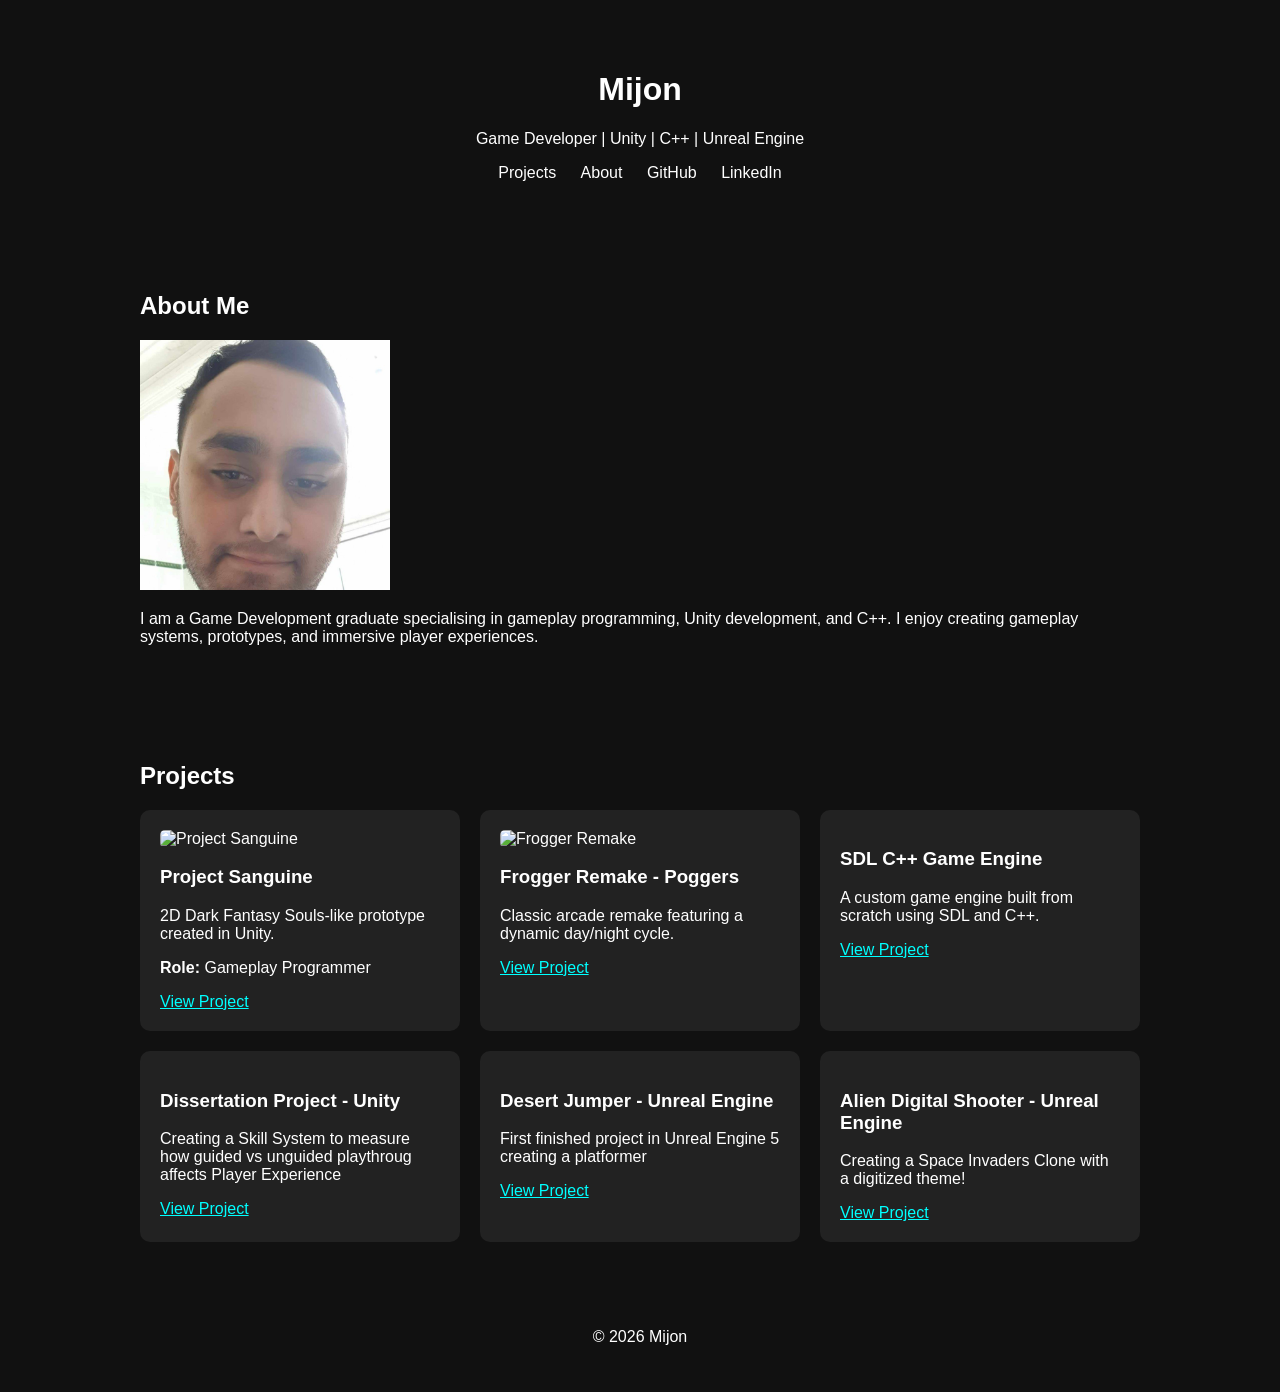
==== index.html @ 6f87bd1b "Added Extra Projects - Templated" ====
<!DOCTYPE html>
<html lang="en">
<head>
<meta charset="UTF-8">
<meta name="viewport" content="width=device-width, initial-scale=1.0">
<title>Mijon | Game Developer Portfolio</title>
<link rel="stylesheet" href="style.css">
</head>
<body>

<header>
<h1>Mijon</h1>
<p>Game Developer | Unity | C++ | Unreal Engine</p>
<nav>
<a href="#projects">Projects</a>
<a href="#about">About</a>
<a href="https://github.com/mijon17/UNI_GamesComputing_Prototypes">GitHub</a>
<a href="https://www.linkedin.com/in/mijon-mohammed-620544286/">LinkedIn</a>
</nav>
</header>

<section id="about">
<h2>About Me</h2>
<img src="images/mijon.jpg" style="max-width:25%; height:auto;">
<p>
I am a Game Development graduate specialising in gameplay programming,
Unity development, and C++. I enjoy creating gameplay systems,
prototypes, and immersive player experiences.
</p>
</section>

<section id="projects">
<h2>Projects</h2>

<div class="project-container">

<div class="project-card">
<img src="images/sanguine.png" alt="Project Sanguine">
<h3>Project Sanguine</h3>
<p>2D Dark Fantasy Souls-like prototype created in Unity.</p>
<p><strong>Role:</strong> Gameplay Programmer</p>
<a href="projects/project-sanguine.html">View Project</a>
</div>

<div class="project-card">
<img src="images/frogger.png" alt="Frogger Remake">
<h3>Frogger Remake - Poggers</h3>
<p>Classic arcade remake featuring a dynamic day/night cycle.</p>
<a href="projects/frogger.html">View Project</a>
</div>

<div class="project-card">
<h3>SDL C++ Game Engine</h3>
<p>A custom game engine built from scratch using SDL and C++.</p>
<a href="projects/game-engine.html">View Project</a>
</div>

<div class="project-card">
<h3>Dissertation Project - Unity</h3>
<p>Creating a Skill System to measure how guided vs unguided playthroug affects Player Experience</p>
<a href="projects/game-engine.html">View Project</a>
</div>

<div class="project-card">
<h3>Desert Jumper - Unreal Engine</h3>
<p>First finished project in Unreal Engine 5 creating a platformer</p>
<a href="projects/game-engine.html">View Project</a>
</div>

<div class="project-card">
<h3>Alien Digital Shooter - Unreal Engine</h3>
<p>Creating a Space Invaders Clone with a digitized theme!</p>
<a href="projects/game-engine.html">View Project</a>
</div>


</div>
</section>

<footer>
<p>© 2026 Mijon</p>
</footer>

</body>
</html>
---- style.css ----
body {
font-family: Arial, sans-serif;
margin: 0;
background: #111;
color: white;
}

header {
text-align: center;
padding: 50px;
}

nav a {
color: white;
margin: 10px;
text-decoration: none;
}

section {
max-width: 1000px;
margin: auto;
padding: 40px;
}

.project-container {
display: grid;
grid-template-columns: repeat(auto-fit, minmax(280px,1fr));
gap: 20px;
}

.project-card {
background: #222;
padding: 20px;
border-radius: 10px;
}

.project-card img {
width: 100%;
border-radius: 5px;
}

a {
color: cyan;
}

footer {
text-align: center;
padding: 30px;
}

.home-button {
    display: inline-block;
    padding: 10px 20px;
    background: #8b0000;
    color: white;
    text-decoration: none;
    border-radius: 6px;
    margin-bottom: 20px;
    transition: background 0.3s;
}

    .home-button:hover {
        background: #b22222;
    }
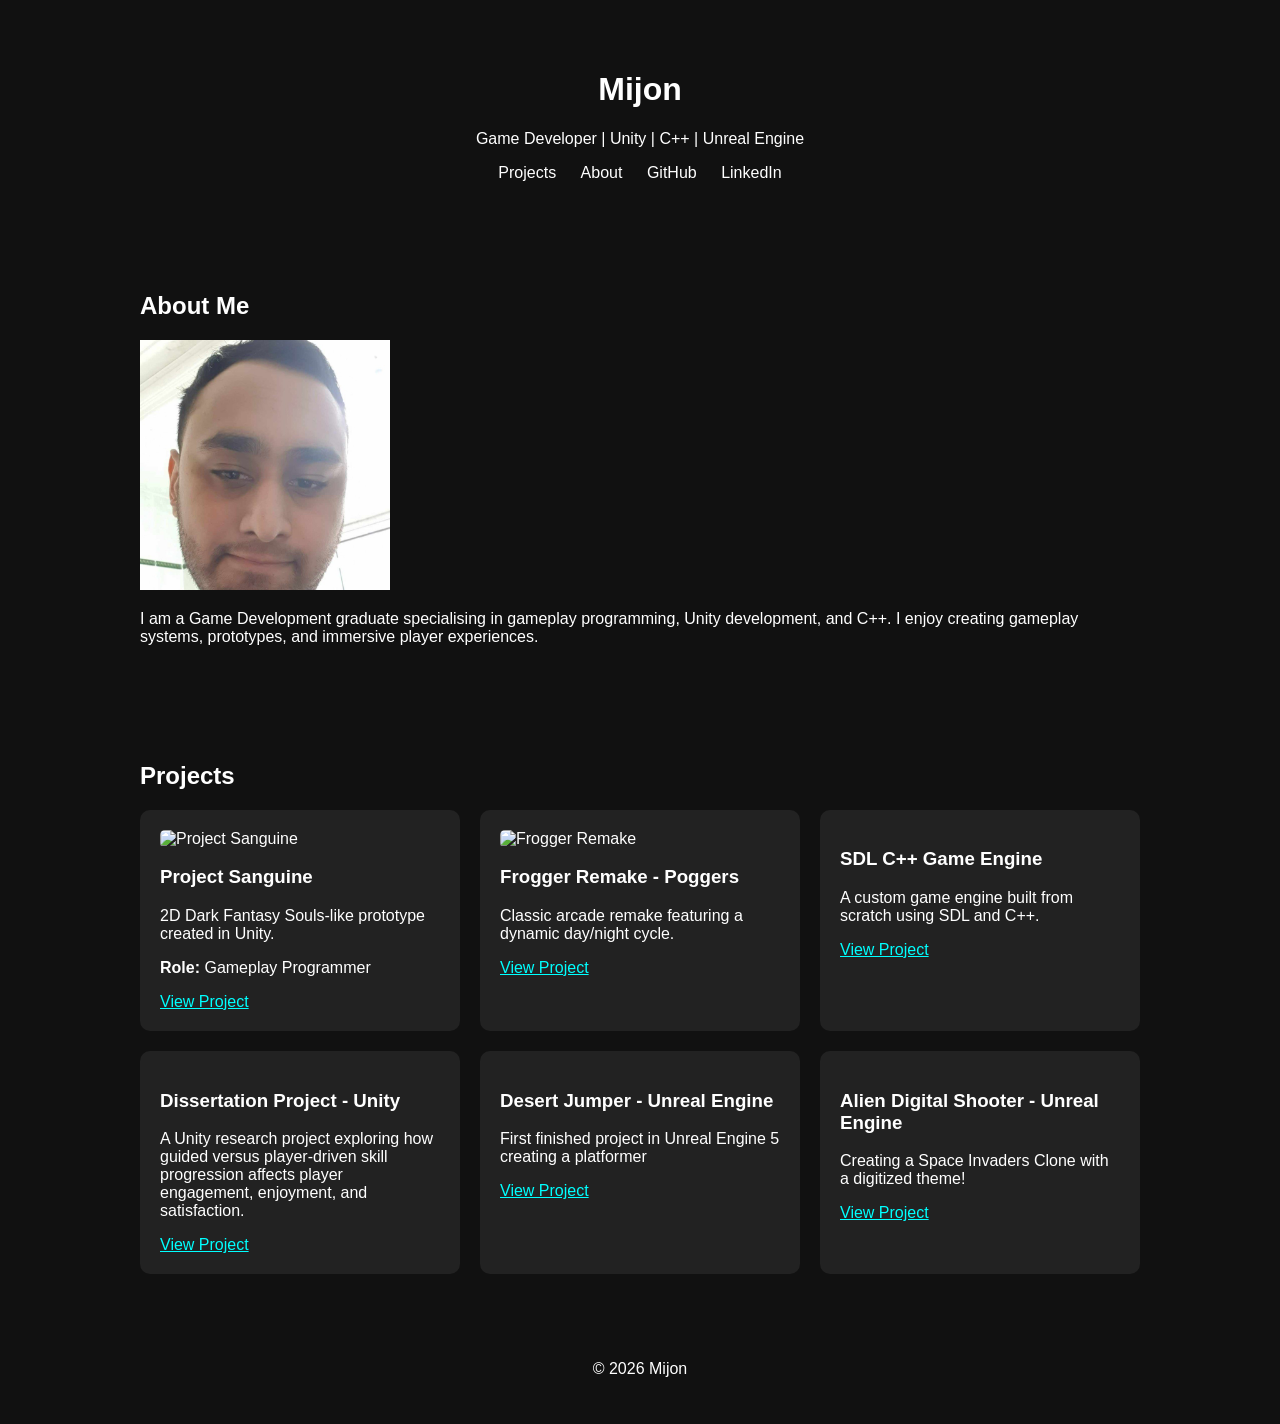
==== commit f866ede4: "Updated Dissertation Proj Desc." ====
--- a/index.html
+++ b/index.html
@@ -57,7 +57,7 @@
 
 <div class="project-card">
 <h3>Dissertation Project - Unity</h3>
-<p>Creating a Skill System to measure how guided vs unguided playthroug affects Player Experience</p>
+<p>A Unity research project exploring how guided versus player-driven skill progression affects player engagement, enjoyment, and satisfaction.</p>
 <a href="projects/game-engine.html">View Project</a>
 </div>
 
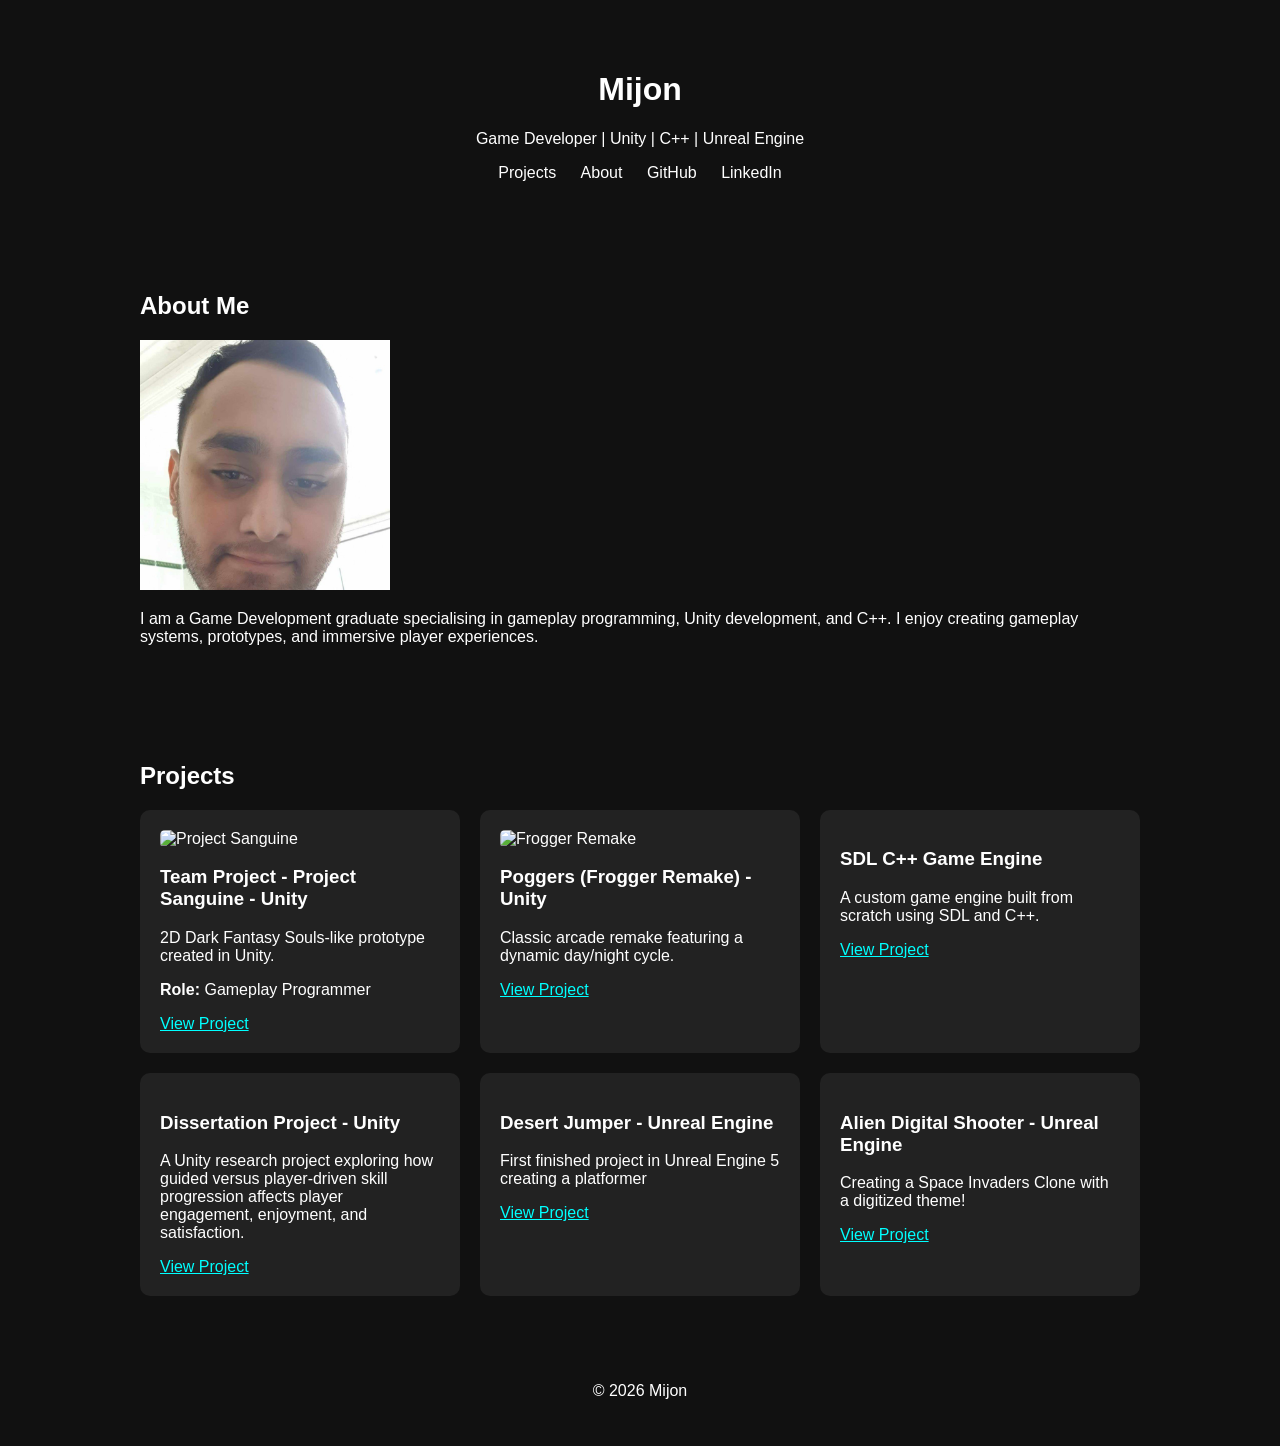
==== commit 7646429c: "Update Project Descriptions" ====
--- a/index.html
+++ b/index.html
@@ -36,7 +36,7 @@
 
 <div class="project-card">
 <img src="images/sanguine.png" alt="Project Sanguine">
-<h3>Project Sanguine</h3>
+<h3>Team Project - Project Sanguine - Unity</h3>
 <p>2D Dark Fantasy Souls-like prototype created in Unity.</p>
 <p><strong>Role:</strong> Gameplay Programmer</p>
 <a href="projects/project-sanguine.html">View Project</a>
@@ -44,7 +44,7 @@
 
 <div class="project-card">
 <img src="images/frogger.png" alt="Frogger Remake">
-<h3>Frogger Remake - Poggers</h3>
+<h3>Poggers (Frogger Remake) - Unity</h3>
 <p>Classic arcade remake featuring a dynamic day/night cycle.</p>
 <a href="projects/frogger.html">View Project</a>
 </div>
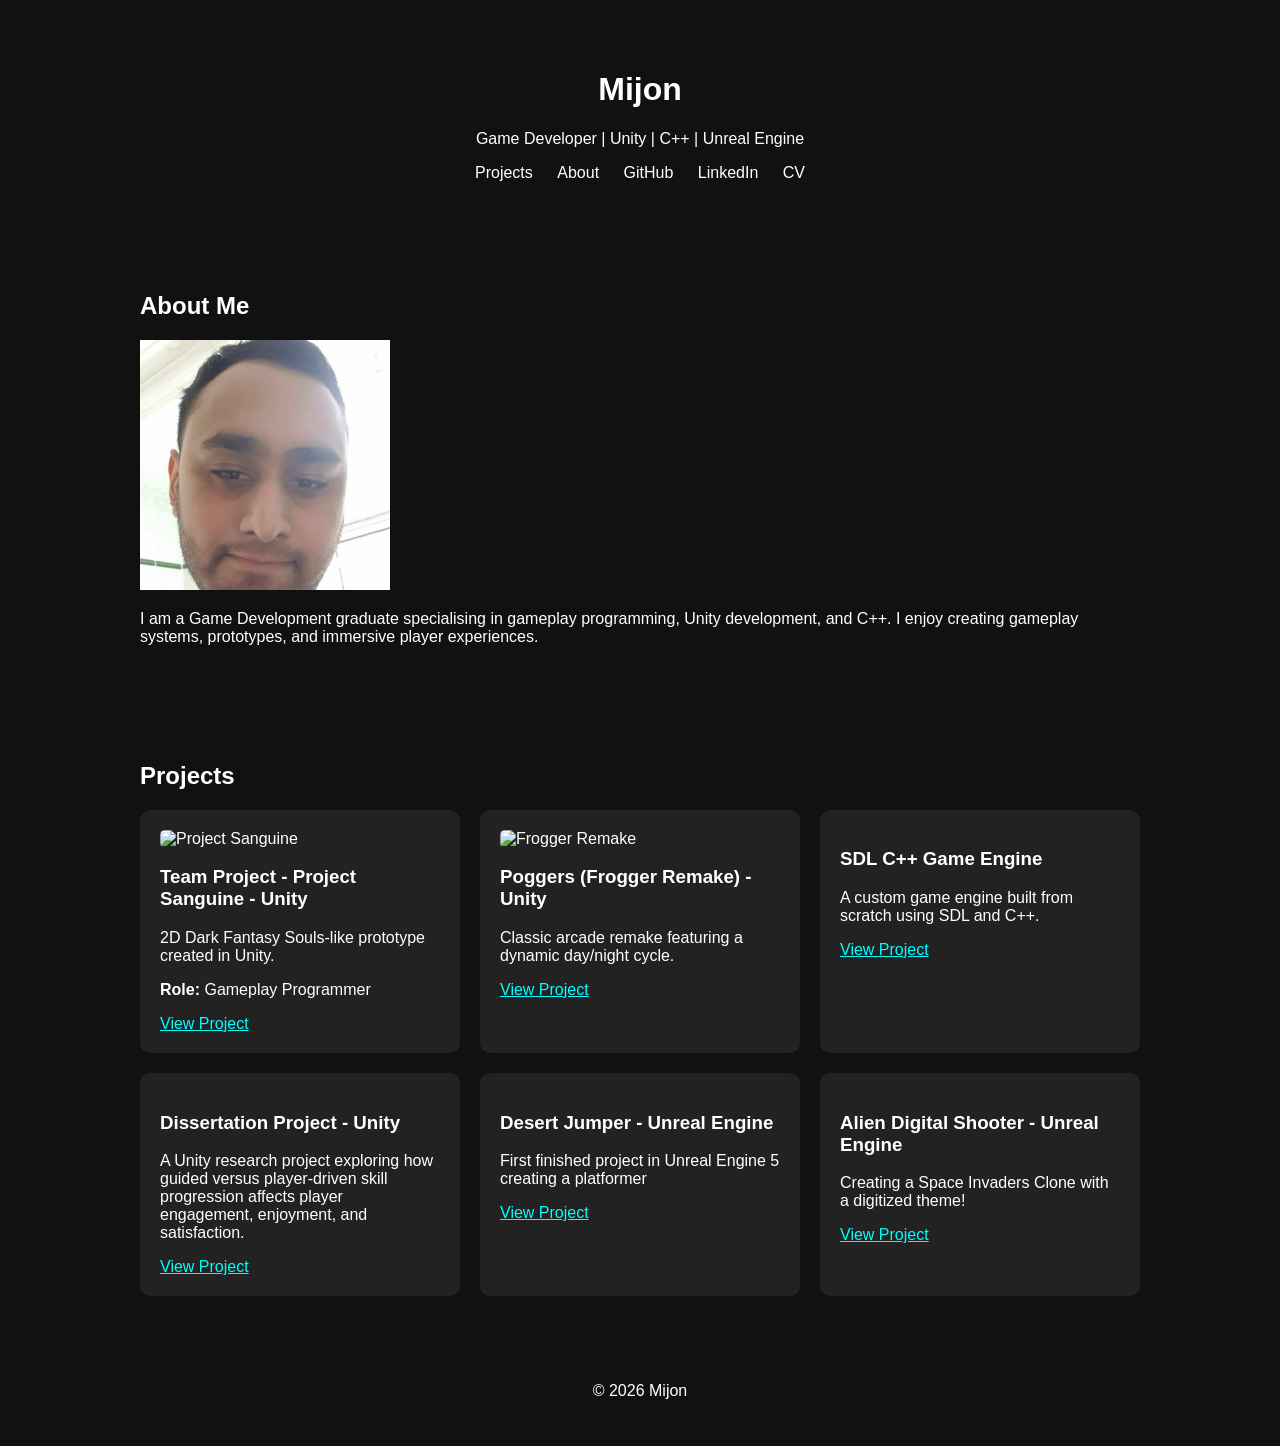
==== commit 32caa17d: "Added CV Section" ====
--- a/index.html
+++ b/index.html
@@ -16,6 +16,7 @@
 <a href="#about">About</a>
 <a href="https://github.com/mijon17/UNI_GamesComputing_Prototypes">GitHub</a>
 <a href="https://www.linkedin.com/in/mijon-mohammed-620544286/">LinkedIn</a>
+<a href= "projects/project-sanguine.html">CV</a>
 </nav>
 </header>
 
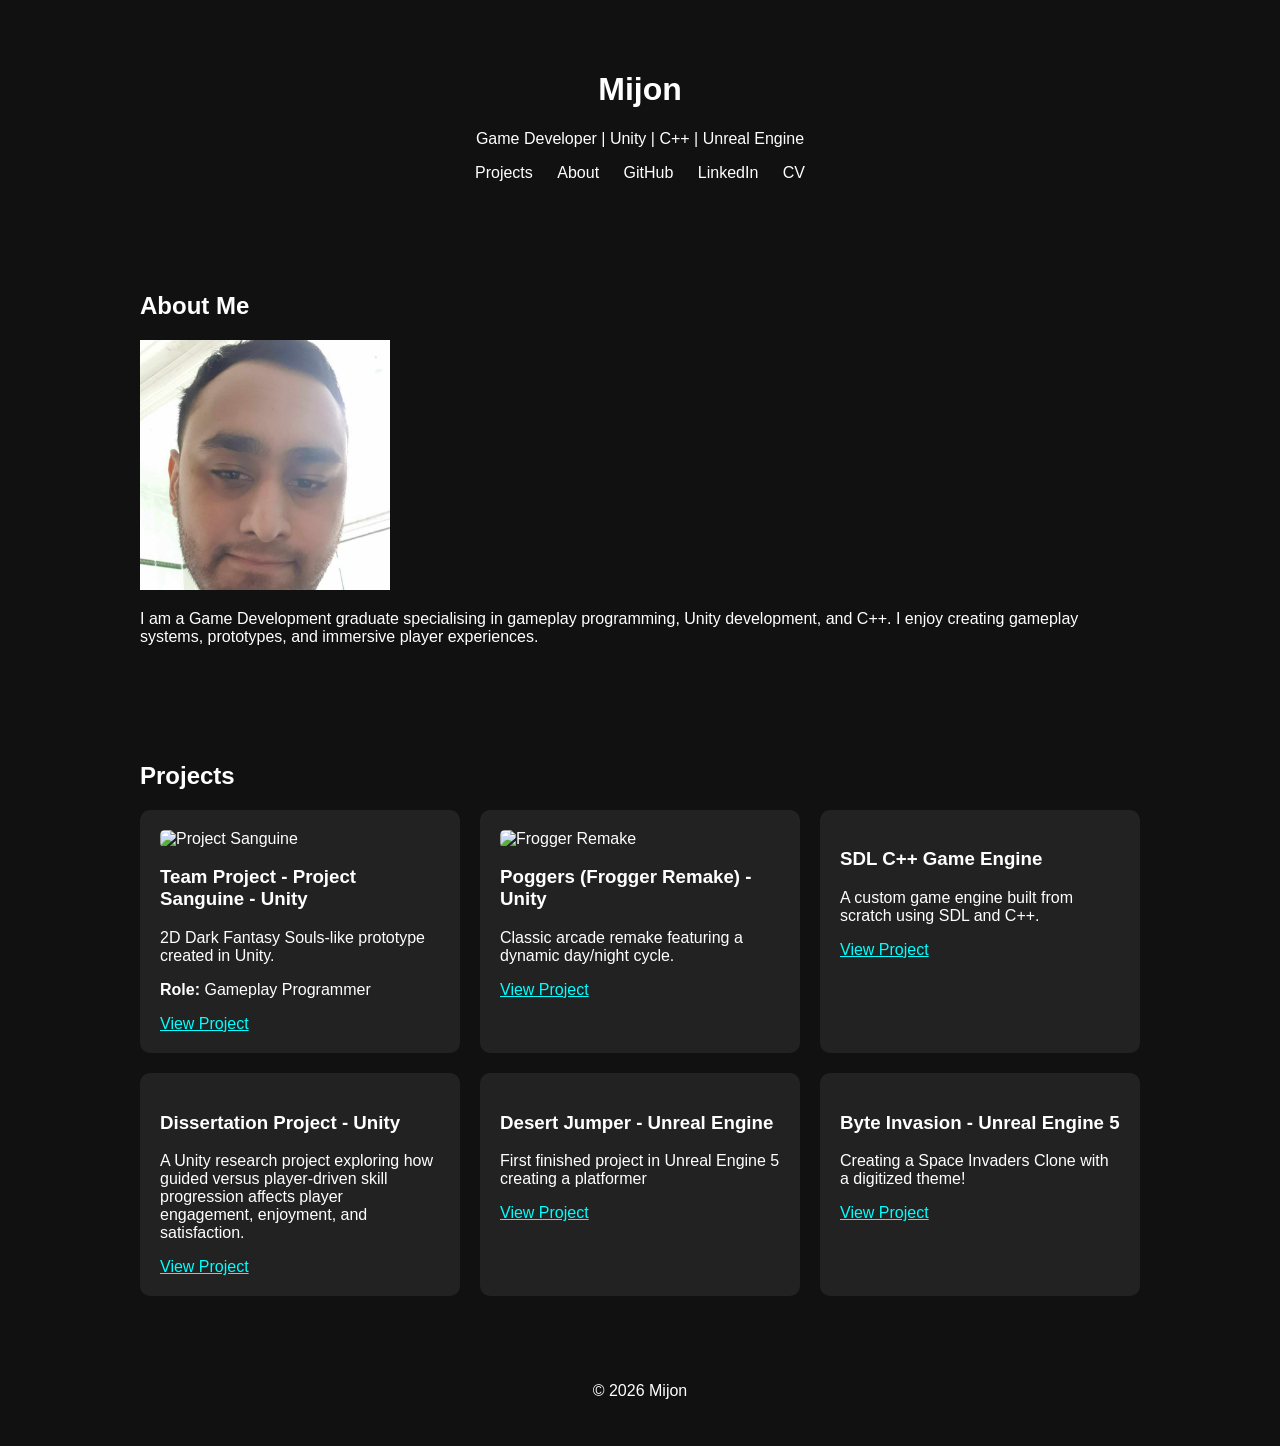
==== commit 5de028e7: "Updated Space Alien Shooter to Byte Invasion" ====
--- a/index.html
+++ b/index.html
@@ -14,9 +14,9 @@
 <nav>
 <a href="#projects">Projects</a>
 <a href="#about">About</a>
-<a href="https://github.com/mijon17/UNI_GamesComputing_Prototypes">GitHub</a>
+<a href=https://github.com/mijon17>GitHub</a>
 <a href="https://www.linkedin.com/in/mijon-mohammed-620544286/">LinkedIn</a>
-<a href= "projects/project-sanguine.html">CV</a>
+<a href= "cv/cv.html">CV</a>
 </nav>
 </header>
 
@@ -69,9 +69,9 @@
 </div>
 
 <div class="project-card">
-<h3>Alien Digital Shooter - Unreal Engine</h3>
+<h3>Byte Invasion - Unreal Engine 5</h3>
 <p>Creating a Space Invaders Clone with a digitized theme!</p>
-<a href="projects/game-engine.html">View Project</a>
+<a href="projects/alien-digitial-shooter.html">View Project</a>
 </div>
 
 
